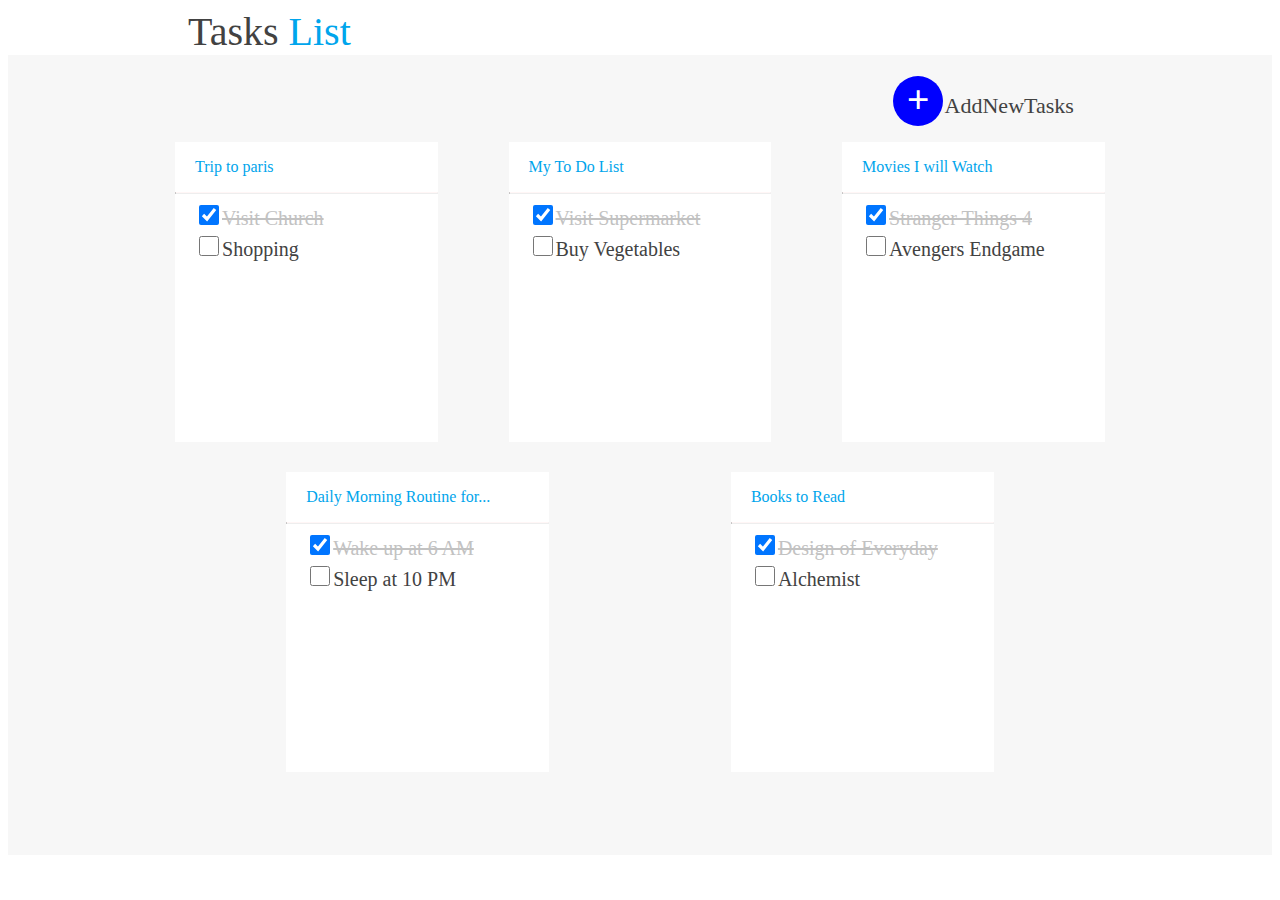
==== index.html @ bb5dd9be "cssproject1" ====
<!DOCTYPE html>
<html lang="en">
<head>
    <meta charset="UTF-8">
    <meta http-equiv="X-UA-Compatible" content="IE=edge">
    <meta name="viewport" content="width=device-width, initial-scale=1.0">
    <title>Document</title>
    <link rel="stylesheet" href="./style.css">
</head>
<body>
    <div class="nav">
        <span class="navcolor">Tasks</span> List
    </div>
    <div class="background">
            <div class="bd">
                <p class="circle">
                    <a href="./index2.html"><span class="plus">+</span><span class="classp">AddNewTasks</span></a>
                </p>
            </div>
        <div class="bigbox">
            <div class="minibox">
                <p class="heading">Trip to paris</p><hr class="new">
                <form>
                    <input type="checkbox" value="Church" name="Church" checked><span style="color: #C2C2C2;"><del>Visit Church</del></span><br>
                    <input type="checkbox" value="Shopping" name="Shopping" ><span style="color: #424242;">Shopping</span>
                </form>
            </div>
            <div class="minibox">
                <p class="heading">My To Do List</p><hr class="new">
                <form>
                    <input type="checkbox" value="Supermarket" name="Supermarket" checked><span style="color: #C2C2C2;"><del>Visit Supermarket</del></span><br>
                    <input type="checkbox" value="Vegetables" name="Vegetables" ><span style="color: #424242;">Buy Vegetables</span>
                </form>
            </div>
            <div class="minibox">
                <p class="heading">Movies I will Watch</p><hr class="new">
                <form>
                    <input type="checkbox" value="Stranger" name="Stranger" checked><span style="color: #C2C2C2;"><del>Stranger Things 4</del></span><br>
                    <input type="checkbox" value="Avengers" name="Avengers" ><span style="color: #424242;">Avengers Endgame</span>
                </form>
            </div>
            <div class="minibox">
                <p class="heading">Daily Morning Routine for...</p><hr class="new">
                <form>
                    <input type="checkbox" value="Wake" name="Wake" checked><span style="color: #C2C2C2;"><del>Wake up at 6 AM</del></span><br>
                    <input type="checkbox" value="Sleep" name="Sleep" ><span style="color: #424242;">Sleep at 10 PM</span>
                </form>
            </div>
            <div class="minibox">
                <p class="heading">Books to Read</p><hr class="new">
                <form>
                    <input type="checkbox" value="Design" name="Design" checked><span style="color: #C2C2C2;"><del>Design of Everyday</del></span><br>
                    <input type="checkbox" value="Alchemist" name="Alchemist" ><span style="color: #424242;">Alchemist</span>
                </form>
            </div>
        </div>
    </div>
</body>
</html>
---- style.css ----
.nav{
    width: 80%;
    color: #00A5EC;
    text-align: left;
    font: normal bold;
    font-size: 40px;
    padding-left: 180px;
}
.navcolor{
    color: #424242;
}

.circle{
    width: 50px;
    height: 50px;
    background-color: blue;
    border-radius: 50%;
    margin-left: 70%;
}

.plus{
    font-size: 40px;
    font-weight: bold;
    color: white;
    padding-left: 14px;
    /*padding: 20px 20px 20px 20px; */
}

.background{
    background-color: #F7F7F7;
    height: 800px;
}

.bd{
    padding-top: 5px;
}

.bigbox{
    width: 80%;
    margin: auto;
    display: flex;
    flex-direction: row;
    flex-wrap: wrap;
    justify-content: space-evenly;
    gap: 30px;
}

.classp{
    margin-left: 15px;
    font:  normal normal normal 22px/26px Inter;
    color: #424242;
    font-size: 22px;
}

a{
    text-decoration: none;
}

input[type=checkbox]{
    width: 20px;
    height: 20px;
}

.minibox{
    width: 26%;
    height: 300px;
    border: 0px;
    background-color: #FFFFFF;
    color: #00A5EC;
    text-align: left;
    font: medium normal 20px;
}

.heading{
    padding-left: 20px;
}

hr.new {
    border-top: 1px solid rgb(255, 246, 246);
  }

form{
    padding-left: 20px;
    font-size: 20px;
    line-height: 30px;
}

.parent{
    filter: blur(2px);
}


.I2mini{
    border: 1px solid aquamarine;
    color: #404040;
    text-align: left;
    font: medium normal 20px;
    padding: 20px;
    width: 300px;
    height: 150px;
    background-color: lightgoldenrodyellow;
    border-radius: 20px;
    position: absolute;
    left: 40%;
    top: 200px;
}


.I3mini{
    border: 0px;
    color: #404040;
    text-align: left;
    font: medium normal 20px;
    padding: 20px;
    width: 350px;
    height: 250px;
    background-color: #FFFFFF;
    border-radius: 20px;
    position: absolute;
    left: 40%;
    top: 200px;
    box-shadow: 5px 5px 10px gray;
    align-items: center;
}

.I3divBack{
    width: 100%;
    height: 100px;
    display: flex;
    justify-content: center;
    padding-left: 50px;
}
.I3AB{
    width: 400px;
    height: 100px;
    display: inherit;
    text-align: center;
}

.I3back{
    width: 50px;
    height: 50px;
    border-radius: 50%;
    background-color: grey;
    margin-left: 30px;
}

.circle3{
    width: 50px;
    height: 50px;
    background-color: blue;
    border-radius: 50%;
    margin-left: 50%;
}
.classb{
    margin-left: 60px;
    color: #424242;
    font-size: 18px;
}
.backf{
        font-size: 50px;
        font-weight: bold;
        color: white;
        padding: 15px;
}



img{
    height: 25px;
    width: 30px;
    float: right;
}

h4{
    display: inline;
    color: #570808;
}

.I2button{
    background-color: #00A5EC;
    color: #FFFFFF;
    font-size: 18px;
    float: Right;
    padding: 5px;
}

.I4div{
    filter: blur(2px);
}

.I4item{
    border: 1px solid aquamarine;
    color: #404040;
    text-align: left;
    font-size: 25px;
    padding: 20px;
    width: 400px;
    height: 200px;
    background-color: teal;
    border-radius: 20px;
    position: absolute;
    left: 40%;
    top: 200px;
}
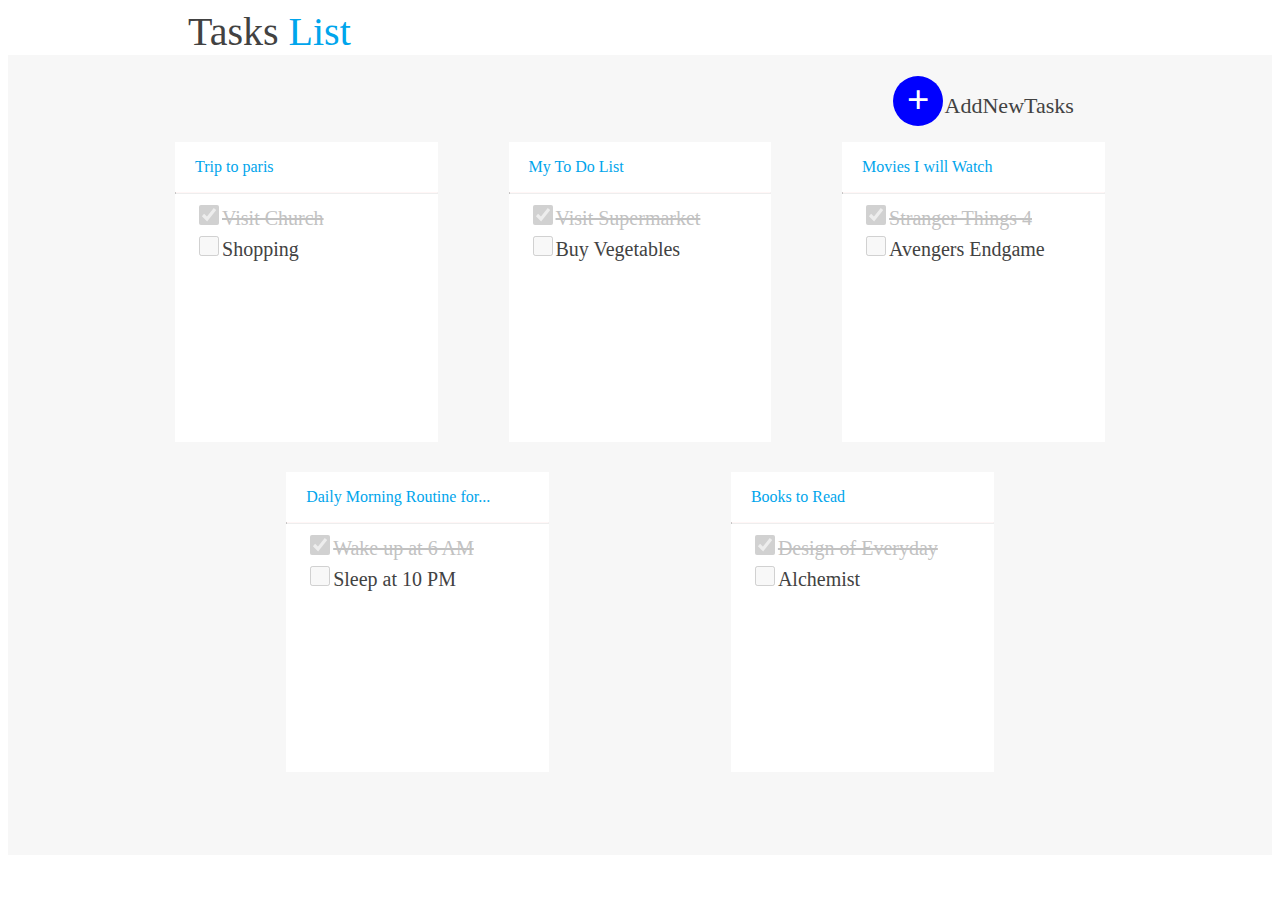
==== commit 1690470c: "CSSproject1" ====
--- a/index.html
+++ b/index.html
@@ -19,38 +19,38 @@
             </div>
         <div class="bigbox">
             <div class="minibox">
-                <p class="heading">Trip to paris</p><hr class="new">
+                <a href="./index3.html"><p class="heading">Trip to paris</p></a><hr class="new">
                 <form>
-                    <input type="checkbox" value="Church" name="Church" checked><span style="color: #C2C2C2;"><del>Visit Church</del></span><br>
-                    <input type="checkbox" value="Shopping" name="Shopping" ><span style="color: #424242;">Shopping</span>
+                    <input type="checkbox" value="Church" name="Church" checked disabled><span style="color: #C2C2C2;"><del>Visit Church</del></span><br>
+                    <input type="checkbox" value="Shopping" name="Shopping" disabled><span style="color: #424242;">Shopping</span>
                 </form>
             </div>
             <div class="minibox">
                 <p class="heading">My To Do List</p><hr class="new">
                 <form>
-                    <input type="checkbox" value="Supermarket" name="Supermarket" checked><span style="color: #C2C2C2;"><del>Visit Supermarket</del></span><br>
-                    <input type="checkbox" value="Vegetables" name="Vegetables" ><span style="color: #424242;">Buy Vegetables</span>
+                    <input type="checkbox" value="Supermarket" name="Supermarket" checked disabled><span style="color: #C2C2C2;"><del>Visit Supermarket</del></span><br>
+                    <input type="checkbox" value="Vegetables" name="Vegetables" disabled><span style="color: #424242;">Buy Vegetables</span>
                 </form>
             </div>
             <div class="minibox">
                 <p class="heading">Movies I will Watch</p><hr class="new">
                 <form>
-                    <input type="checkbox" value="Stranger" name="Stranger" checked><span style="color: #C2C2C2;"><del>Stranger Things 4</del></span><br>
-                    <input type="checkbox" value="Avengers" name="Avengers" ><span style="color: #424242;">Avengers Endgame</span>
+                    <input type="checkbox" value="Stranger" name="Stranger" checked disabled><span style="color: #C2C2C2;"><del>Stranger Things 4</del></span><br>
+                    <input type="checkbox" value="Avengers" name="Avengers" disabled><span style="color: #424242;">Avengers Endgame</span>
                 </form>
             </div>
             <div class="minibox">
                 <p class="heading">Daily Morning Routine for...</p><hr class="new">
                 <form>
-                    <input type="checkbox" value="Wake" name="Wake" checked><span style="color: #C2C2C2;"><del>Wake up at 6 AM</del></span><br>
-                    <input type="checkbox" value="Sleep" name="Sleep" ><span style="color: #424242;">Sleep at 10 PM</span>
+                    <input type="checkbox" value="Wake" name="Wake" checked disabled><span style="color: #C2C2C2;"><del>Wake up at 6 AM</del></span><br>
+                    <input type="checkbox" value="Sleep" name="Sleep" disabled><span style="color: #424242;">Sleep at 10 PM</span>
                 </form>
             </div>
             <div class="minibox">
                 <p class="heading">Books to Read</p><hr class="new">
                 <form>
-                    <input type="checkbox" value="Design" name="Design" checked><span style="color: #C2C2C2;"><del>Design of Everyday</del></span><br>
-                    <input type="checkbox" value="Alchemist" name="Alchemist" ><span style="color: #424242;">Alchemist</span>
+                    <input type="checkbox" value="Design" name="Design" checked disabled><span style="color: #C2C2C2;"><del>Design of Everyday</del></span><br>
+                    <input type="checkbox" value="Alchemist" name="Alchemist" disabled><span style="color: #424242;">Alchemist</span>
                 </form>
             </div>
         </div>
--- a/style.css
+++ b/style.css
@@ -54,6 +54,7 @@
 
 a{
     text-decoration: none;
+    color: #00A5EC;
 }
 
 input[type=checkbox]{
@@ -128,7 +129,9 @@
     height: 100px;
     display: flex;
     justify-content: center;
-    padding-left: 50px;
+    padding-left: 60px;
+    padding-top: 20px;
+    box-sizing: border-box;
 }
 .I3AB{
     width: 400px;
@@ -190,14 +193,15 @@
 }
 
 .I4item{
-    border: 1px solid aquamarine;
+    border:1px solid aquamarine;
     color: #404040;
+    box-shadow: 4px 4px 10px blueviolet;
     text-align: left;
     font-size: 25px;
     padding: 20px;
     width: 400px;
     height: 200px;
-    background-color: teal;
+    background-color: rgb(117, 19, 210);
     border-radius: 20px;
     position: absolute;
     left: 40%;
